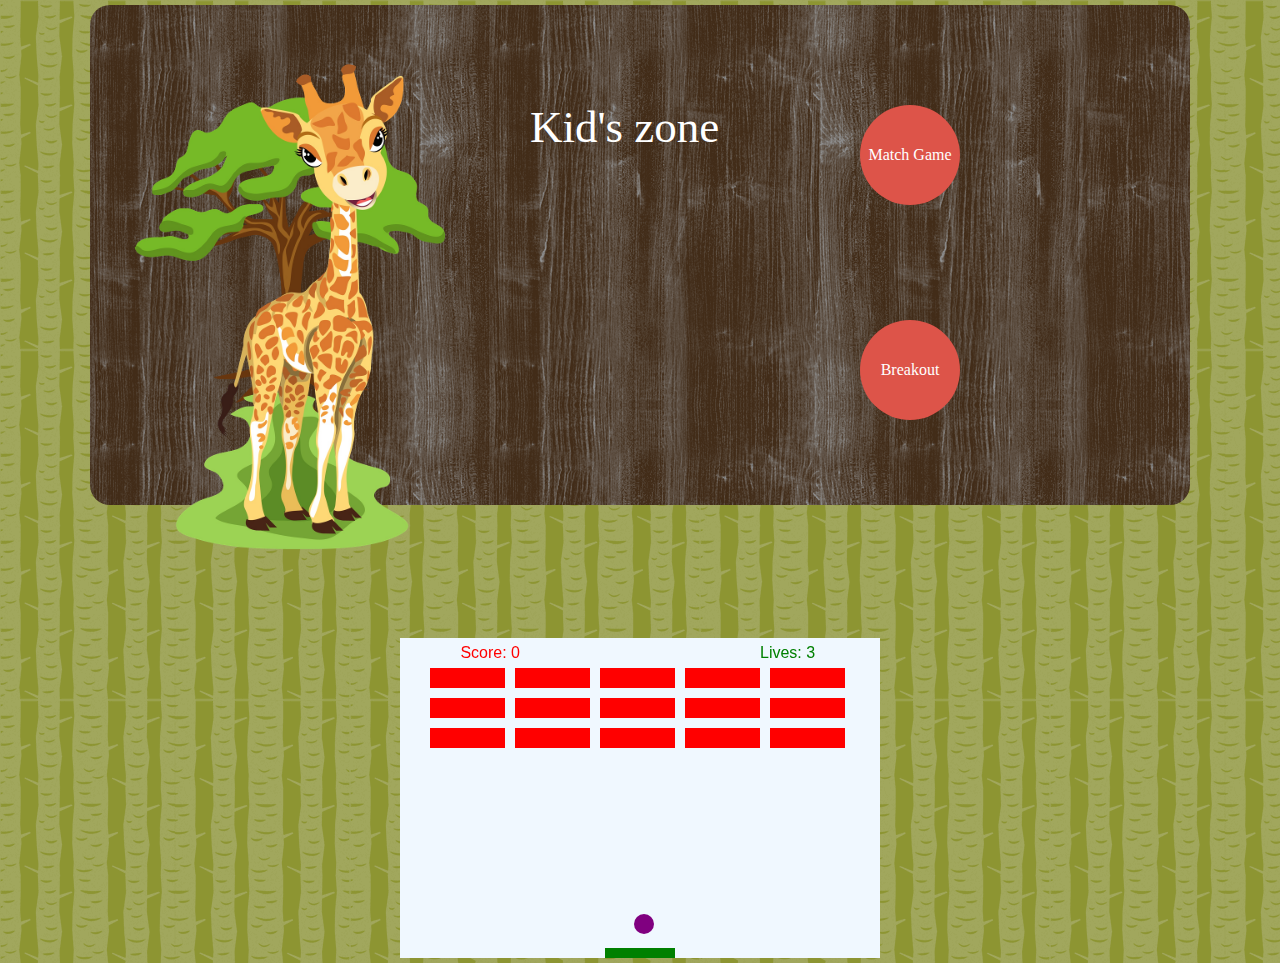
==== resources/pages/breakout.html @ 703f9ba6 "match game separated from index file, match game final version finished, new breakout game created" ====
<!DOCTYPE html>
<html>

<head>
    <meta charset="utf-8">
    <meta name="viewport" content="width=device-width, initial-scale=1">
    <title> Flip the tile </title>
    <!-- Reset -->
    <link rel="stylesheet" href="../css/reset.css" type="text/css">
    <!-- Custom stylesheet -->
    <link rel="stylesheet" href="../css/style.css" type="text/css">
    <link rel="stylesheet" href="../css/breakout.css" type="text/css">
</head>

<body>

<!-- Header Section -->
<nav>
    <h1>Kid's zone</h1>
    <div class="menu">
        <a href="./match.html">Match Game</a>
        <a href="./breakout.html">Breakout</a>
    </div>
    <img id="giraffe" class="pulsate" src="../images/giraffe.png" alt="giraffe">
</nav>

<!-- Main Content -->

<section id="breakout">
    <canvas id="canvas" width="480" height="320" style="z-index: 3"></canvas>
</section>



<!-- Footer Section -->

<footer></footer>

<!-- Breakout js -->
<script src="../js/breakout.js"></script>
</body>

</html>
---- resources/css/style.css ----
/*****************************************************************
animations
*****************************************************************/

@-webkit-keyframes slide-down {
    0% { opacity: 0; -webkit-transform: translateY(-100%); }
    100% { opacity: 1; -webkit-transform: translateY(0); }
}
@-moz-keyframes slide-down {
    0% { opacity: 0; -moz-transform: translateY(-100%); }
    100% { opacity: 1; -moz-transform: translateY(0); }
}

@-webkit-keyframes pulsate {
    0% { transform: scale(1)}
    50% {transform: scale(1.2)}
    100% {transform: scale(1)}

}

/*****************************************************************
general styling
*****************************************************************/

* {
    box-sizing: border-box;
}

body {
    height: 100vh;
    background: #8D9532 url('../images/tree.png');
}

/*****************************************************************
navigation section
*****************************************************************/

nav {
    max-width: 1100px;
    margin: 5px auto 20px auto;
    position: relative;
    height: 500px;
    background: #422C18 url('../images/wood.png');
    border-radius: 20px;
}

nav img {
    height: 500px;
    width: 500px;
    margin: 50px;
    position: absolute;
    left: -100px;
}

nav h1 {
    font-size: 45px;
    position: absolute;
    color: #ffffff;
    top: 20%;
    left: 40%;
    z-index: 2;
}

.menu *{
    text-decoration: none;
    display: inline-block;
    font-size: 16px;
    line-height: 100px;
    color: #fff;
    text-align: center;
    background-color: #DD5449;
    position: absolute;
    border-radius:50px;
    height: 100px;
    width: 100px;
    z-index: 1;
    transform: scale(1);
    transition: background-color 0.25s, transform 0.25s;
}

.menu *:hover {
    background-color: #fcc044;
    color: #422C18;
    transform: scale(0.97);
}

.menu a:first-child {
    top: 20%;
    left: 70%;
}

.menu a:last-child {
    top: 63%;
    left: 70%;
}

.pulsate {
    animation: pulsate;
    animation-duration: 3s;
}

#giraffe:hover {
    cursor: pointer;
}


@media only screen and (max-width: 800px) {
    nav h1 {
        top: 5%;
    }

    nav img {
        left: -150px;
    }
}

@media only screen and (max-width: 600px) {

    nav {
        height: 300px;
    }

    nav img {
        height: 320px;
        width: 320px;
        margin: 20px;
        left: -100px;
    }

    .menu *{
        height: 75px;
        width: 75px;
        line-height: 75px;
        font-size: 13px;
    }

    .menu a:first-child {
        top: 53%;
        left: 40%;
    }

    .menu a:last-child {
        top: 53%;
        left: 70%;
    }
}

@media only screen and (max-width: 450px) {

    nav img {
        top: 10%;
        left: -80px;
        height: 300px;
        width: 300px;
    }

    nav h1 {
        left: 28%;
        font-size: 40px;
    }

    .menu a:first-child {
        top: 30%;
        left: 65%;
    }

    .menu a:last-child {
        top: 63%;
        left: 65%;
    }
}
---- resources/css/breakout.css ----
/*****************************************************************
Breakout section
*****************************************************************/

#breakout {
    width: 100%;
    margin: 10% 0;
    padding: 5px;

}

#canvas {

    background: aliceblue;
    margin: 0 auto;
    display: block;
    z-index: 3;
}
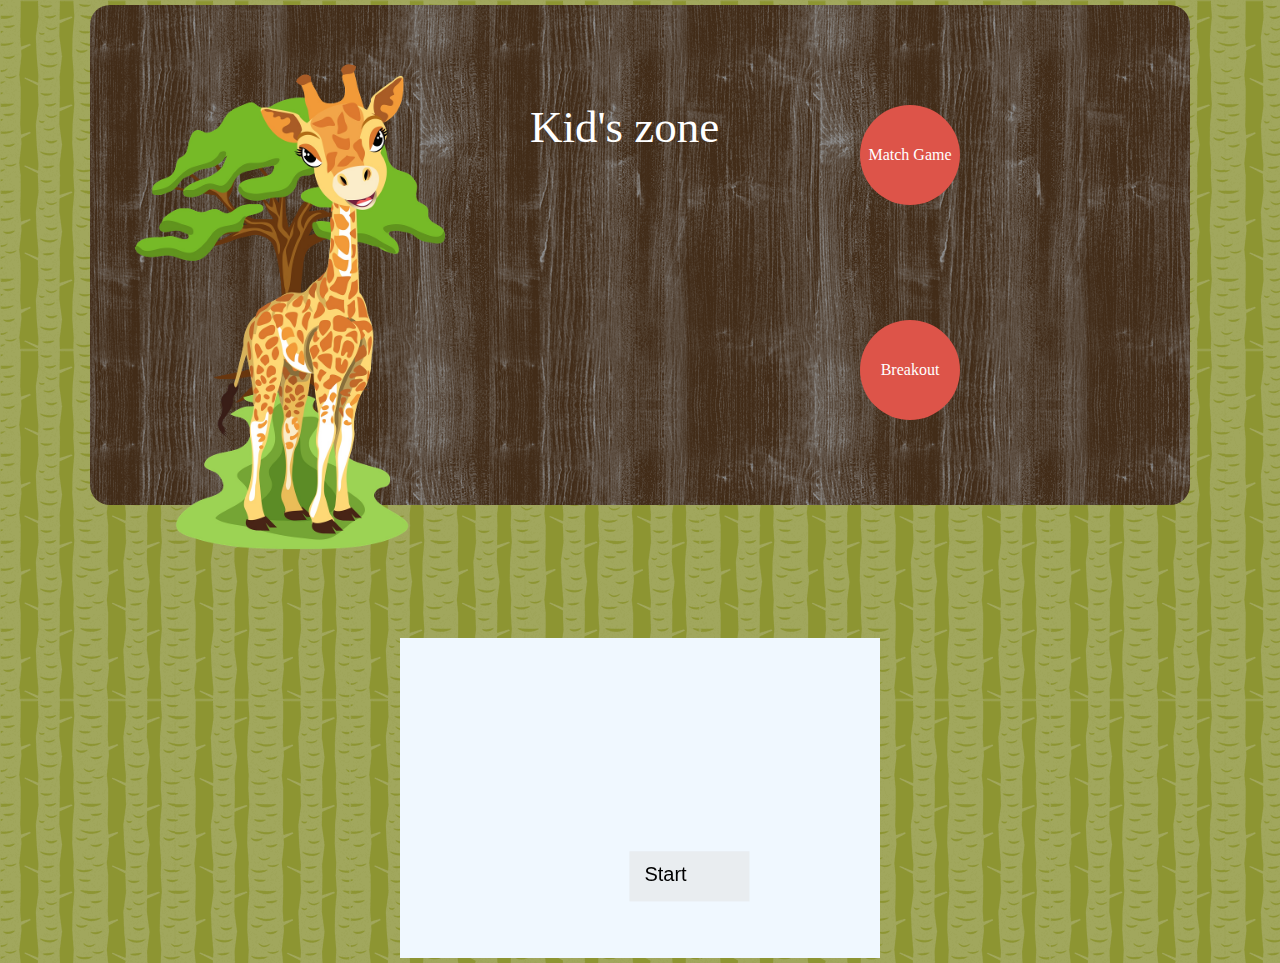
==== commit 98da535b: "final version 1.1" ====
--- a/resources/pages/breakout.html
+++ b/resources/pages/breakout.html
@@ -18,14 +18,16 @@
 <nav>
     <h1>Kid's zone</h1>
     <div class="menu">
-        <a href="./match.html">Match Game</a>
+        <a href="../../index.html">Match Game</a>
         <a href="./breakout.html">Breakout</a>
     </div>
     <img id="giraffe" class="pulsate" src="../images/giraffe.png" alt="giraffe">
 </nav>
 
 <!-- Main Content -->
-
+<div class="message">
+    <h1>To play this game, please change your device orientation to Landscape</h1>
+</div>
 <section id="breakout">
     <canvas id="canvas" width="480" height="320" style="z-index: 3"></canvas>
 </section>
--- a/resources/css/style.css
+++ b/resources/css/style.css
@@ -170,3 +170,5 @@
     }
 }
 
+
+
--- a/resources/css/breakout.css
+++ b/resources/css/breakout.css
@@ -6,7 +6,6 @@
     width: 100%;
     margin: 10% 0;
     padding: 5px;
-
 }
 
 #canvas {
@@ -15,4 +14,34 @@
     margin: 0 auto;
     display: block;
     z-index: 3;
+}
+
+.message {
+    margin: 100px auto;
+    padding: 50px 15px;
+    background: #422C18 url('../images/wood.png');
+    border-radius: 10px;
+    color: #ffffff;
+    font-weight: bold;
+    font-size: 19px;
+}
+
+
+@media screen and (orientation: landscape) {
+    #breakout {
+        display: block;
+    }
+
+    .message {
+        display: none;
+    }
+}
+@media screen and (orientation: portrait) and (max-width: 500px){
+    #breakout {
+        display: none;
+    }
+
+    .message {
+        display: block;
+    }
 }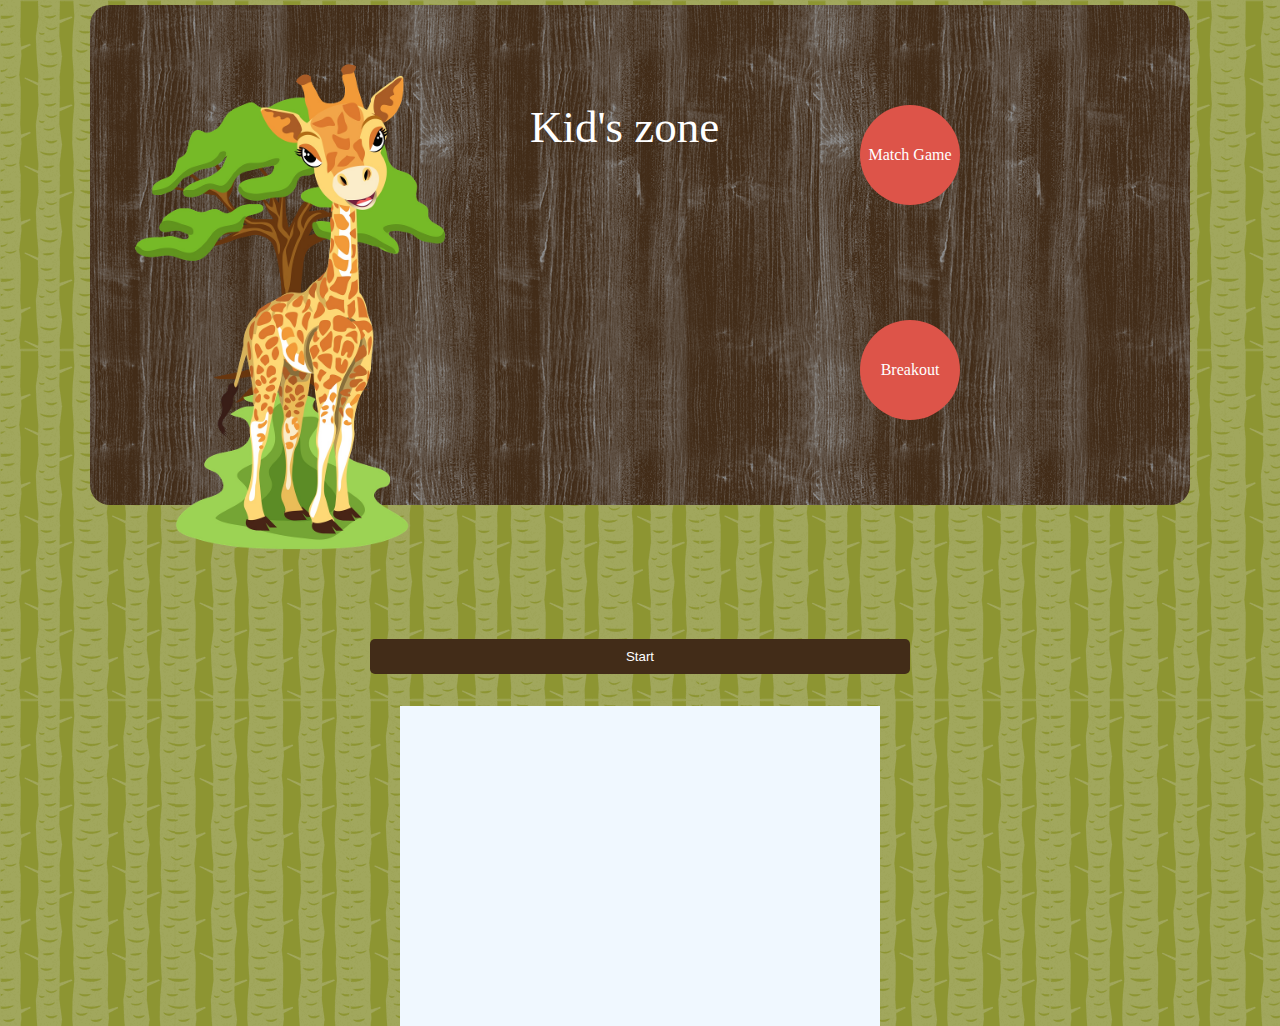
==== commit c695704f: "buttons moved to parent element from canvas version 1.2" ====
--- a/resources/pages/breakout.html
+++ b/resources/pages/breakout.html
@@ -29,6 +29,11 @@
     <h1>To play this game, please change your device orientation to Landscape</h1>
 </div>
 <section id="breakout">
+    <div class="game-buttons">
+        <button id="start">Start</button>
+        <button id="restart">Restart</button>
+        <button id="next-level">Next Level</button>
+    </div>
     <canvas id="canvas" width="480" height="320" style="z-index: 3"></canvas>
 </section>
 
--- a/resources/css/style.css
+++ b/resources/css/style.css
@@ -103,6 +103,30 @@
     cursor: pointer;
 }
 
+.game-buttons {
+    margin: 2% auto;
+    display: flex;
+    justify-content: center;
+    width: 600px;
+}
+
+.game-buttons *, #random-game {
+    margin: 1%;
+    width: 90%;
+    background-color: #422C18;
+    color: #ffffff;
+    padding: 10px 0;
+    border: none;
+    border-radius: 5px;
+    transform: scale(1);
+    transition: transform 0.2s;
+}
+
+.game-buttons *:hover, .game-buttons *:active, #random-game:hover, #random-game:active {
+    transform: scale(.97);
+    cursor: pointer;
+}
+
 
 @media only screen and (max-width: 800px) {
     nav h1 {
@@ -143,6 +167,12 @@
         top: 53%;
         left: 70%;
     }
+
+    .game-buttons {
+        width: 400px;
+        flex-direction: column;
+        align-items: center;
+    }
 }
 
 @media only screen and (max-width: 450px) {
@@ -168,7 +198,12 @@
         top: 63%;
         left: 65%;
     }
-}
-
-
-
+
+    .game-buttons {
+        width: 300px;
+        flex-direction: column;
+    }
+}
+
+
+
--- a/resources/css/breakout.css
+++ b/resources/css/breakout.css
@@ -5,7 +5,6 @@
 #breakout {
     width: 100%;
     margin: 10% 0;
-    padding: 5px;
 }
 
 #canvas {
@@ -24,6 +23,10 @@
     color: #ffffff;
     font-weight: bold;
     font-size: 19px;
+}
+
+#breakout .game-buttons * {
+    display: none;
 }
 
 
